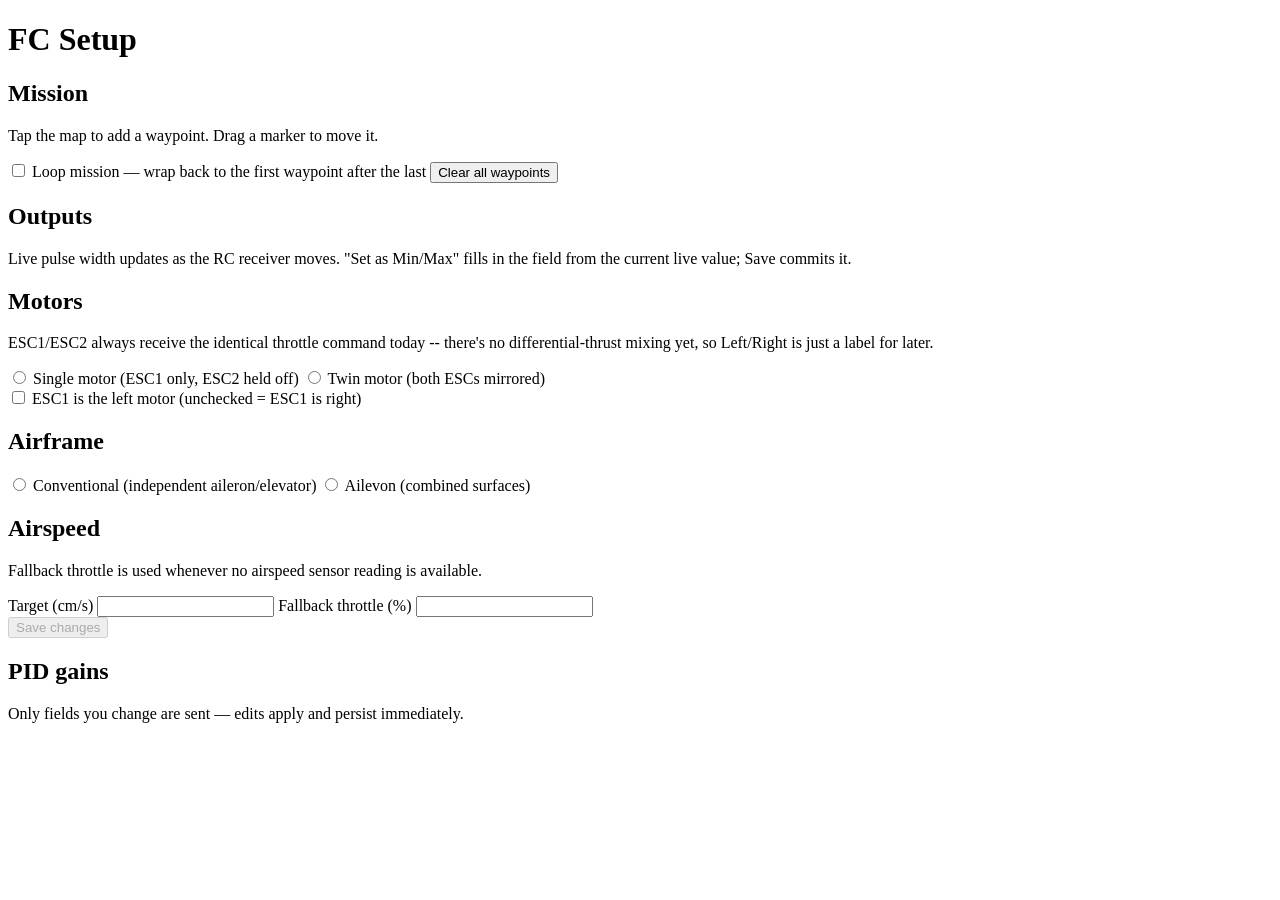
==== main/web/index.html @ 9bd423e6 "moved basestation to setup mode, and started mission board pcb" ====
<!DOCTYPE html>
<html lang="en">
<head>
<meta charset="UTF-8">
<meta name="viewport" content="width=device-width, initial-scale=1, maximum-scale=1, user-scalable=no">
<title>FC Setup</title>
<link rel="stylesheet" href="/leaflet.css">
<link rel="stylesheet" href="/style.css">
</head>
<body>

<header class="topbar">
  <h1>FC Setup</h1>
</header>

<main>
  <section class="card map-card">
    <div class="card-head">
      <h2>Mission</h2>
    </div>
    <div id="map"></div>
    <p class="hint">Tap the map to add a waypoint. Drag a marker to move it.</p>
    <ol id="waypoint-list" class="waypoint-list"></ol>
    <label class="loop-toggle">
      <input type="checkbox" id="loop-toggle">
      <span>Loop mission &mdash; wrap back to the first waypoint after the last</span>
    </label>
    <button id="clear-mission-btn" class="secondary-btn" type="button">Clear all waypoints</button>
  </section>

  <section class="card">
    <h2>Outputs</h2>
    <p class="hint">Live pulse width updates as the RC receiver moves. "Set as Min/Max" fills in the field from the current live value; Save commits it.</p>
    <div id="output-channels"></div>
  </section>

  <section class="card">
    <h2>Motors</h2>
    <p class="hint">ESC1/ESC2 always receive the identical throttle command today -- there's no differential-thrust mixing yet, so Left/Right is just a label for later.</p>
    <div class="radio-row">
      <label><input type="radio" name="motor-count" value="1"> Single motor (ESC1 only, ESC2 held off)</label>
      <label><input type="radio" name="motor-count" value="2"> Twin motor (both ESCs mirrored)</label>
    </div>
    <label class="loop-toggle" id="motor-side-row">
      <input type="checkbox" id="esc1-is-left">
      <span>ESC1 is the left motor (unchecked = ESC1 is right)</span>
    </label>
  </section>

  <section class="card">
    <h2>Airframe</h2>
    <div class="radio-row">
      <label><input type="radio" name="airframe" value="conventional"> Conventional (independent aileron/elevator)</label>
      <label><input type="radio" name="airframe" value="ailevon"> Ailevon (combined surfaces)</label>
    </div>
  </section>

  <section class="card">
    <h2>Airspeed</h2>
    <p class="hint">Fallback throttle is used whenever no airspeed sensor reading is available.</p>
    <div class="airspeed-fields">
      <label class="pid-field">
        <span class="pid-field-label">Target (cm/s)</span>
        <input type="number" step="any" inputmode="decimal" id="airspeed-target">
      </label>
      <label class="pid-field">
        <span class="pid-field-label">Fallback throttle (%)</span>
        <input type="number" step="any" min="0" max="100" inputmode="decimal" id="airspeed-fallback">
      </label>
    </div>
    <button id="airspeed-save-btn" class="save-btn" type="button" disabled>Save changes</button>
  </section>

  <section class="card">
    <h2>PID gains</h2>
    <p class="hint">Only fields you change are sent &mdash; edits apply and persist immediately.</p>
    <div id="pid-targets"></div>
  </section>
</main>

<template id="output-row-template">
  <div class="output-row">
    <div class="card-head">
      <h3 class="output-title"></h3>
      <span class="live-us"></span>
    </div>
    <div class="output-fields">
      <label class="pid-field">
        <span class="pid-field-label">Min (&micro;s)</span>
        <input type="number" step="1" inputmode="numeric" data-field="min_us">
      </label>
      <button class="secondary-btn set-min-btn" type="button">Set as Min</button>
      <label class="pid-field">
        <span class="pid-field-label">Max (&micro;s)</span>
        <input type="number" step="1" inputmode="numeric" data-field="max_us">
      </label>
      <button class="secondary-btn set-max-btn" type="button">Set as Max</button>
    </div>
    <label class="loop-toggle">
      <input type="checkbox" data-field="reversed">
      <span>Reversed</span>
    </label>
    <div class="pid-card-footer">
      <span class="fail-reason"></span>
      <button class="save-btn" type="button" disabled>Save changes</button>
    </div>
  </div>
</template>

<template id="pid-card-template">
  <div class="pid-card">
    <div class="card-head">
      <h3 class="pid-title"></h3>
    </div>
    <div class="pid-fields">
      <label class="pid-field">
        <span class="pid-field-label">K<sub>p</sub></span>
        <input type="number" step="any" inputmode="decimal" data-field="k_p">
      </label>
      <label class="pid-field">
        <span class="pid-field-label">K<sub>i</sub></span>
        <input type="number" step="any" inputmode="decimal" data-field="k_i">
      </label>
      <label class="pid-field">
        <span class="pid-field-label">K<sub>d</sub></span>
        <input type="number" step="any" inputmode="decimal" data-field="k_d">
      </label>
      <label class="pid-field">
        <span class="pid-field-label">I-limit</span>
        <input type="number" step="any" inputmode="decimal" data-field="i_limit">
      </label>
    </div>
    <div class="pid-card-footer">
      <span class="fail-reason"></span>
      <button class="save-btn" type="button" disabled>Save changes</button>
    </div>
  </div>
</template>

<div id="toast" class="toast" role="status" aria-live="polite"></div>

<script src="/leaflet.js"></script>
<script src="/app.js"></script>
</body>
</html>
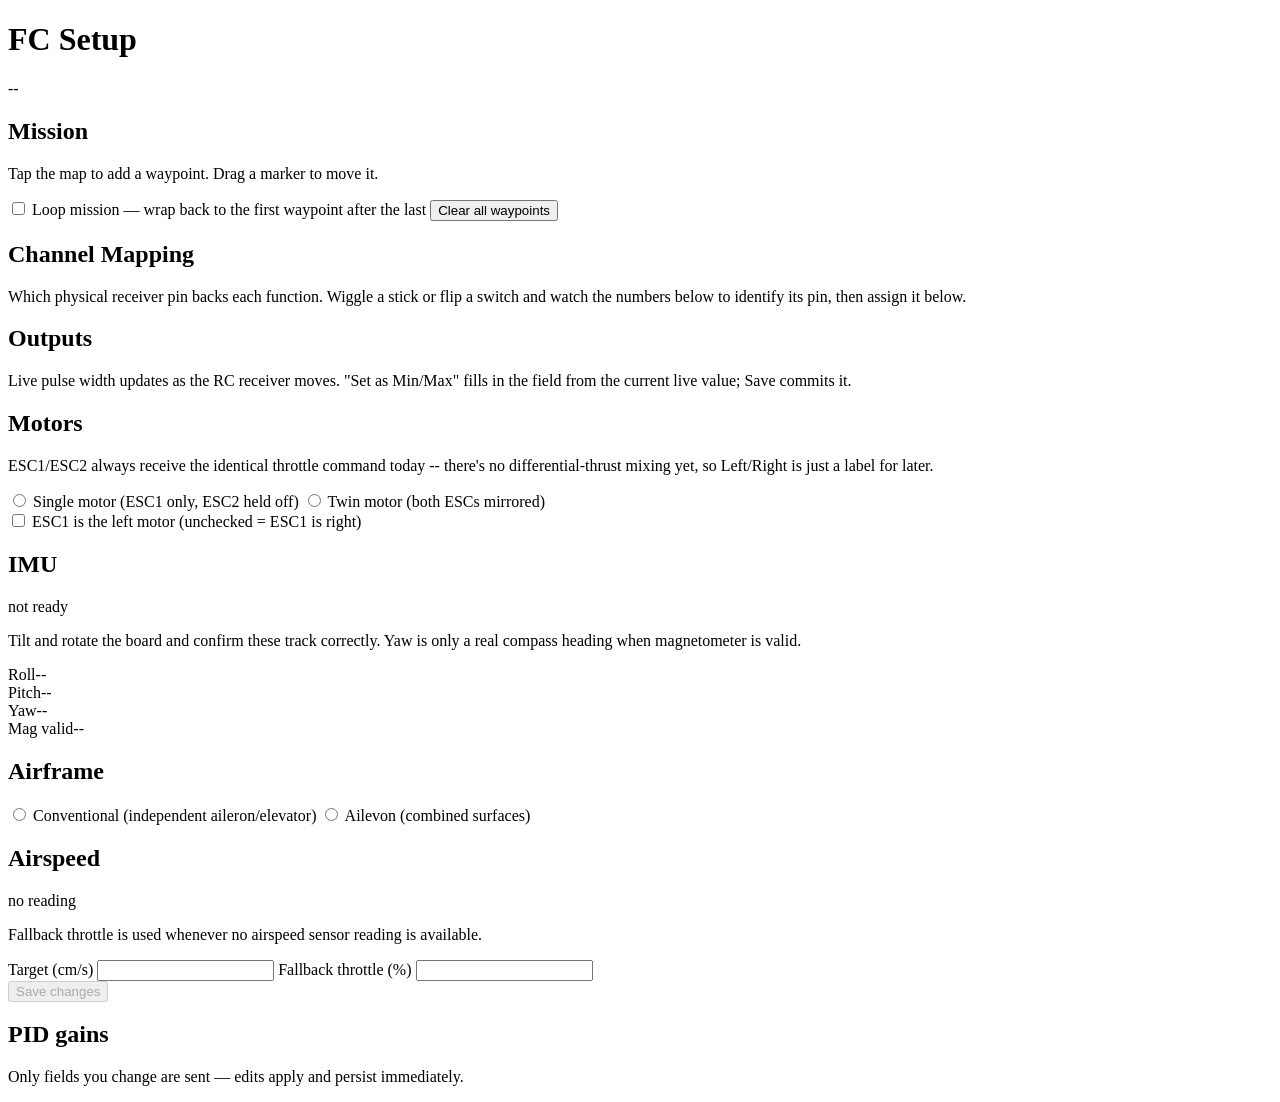
==== commit 0d90128a: "code for PCB v2.1 seems to be completed" ====
--- a/main/web/index.html
+++ b/main/web/index.html
@@ -11,6 +11,7 @@
 
 <header class="topbar">
   <h1>FC Setup</h1>
+  <span id="mode-badge" class="mode-badge">--</span>
 </header>
 
 <main>
@@ -26,6 +27,13 @@
       <span>Loop mission &mdash; wrap back to the first waypoint after the last</span>
     </label>
     <button id="clear-mission-btn" class="secondary-btn" type="button">Clear all waypoints</button>
+  </section>
+
+  <section class="card">
+    <h2>Channel Mapping</h2>
+    <p class="hint">Which physical receiver pin backs each function. Wiggle a stick or flip a switch and watch the numbers below to identify its pin, then assign it below.</p>
+    <div class="rc-map-live-grid" id="rc-map-live-grid"></div>
+    <div id="rc-map-rows"></div>
   </section>
 
   <section class="card">
@@ -48,6 +56,20 @@
   </section>
 
   <section class="card">
+    <div class="card-head">
+      <h2>IMU</h2>
+      <span class="live-us" id="imu-ready-badge">not ready</span>
+    </div>
+    <p class="hint">Tilt and rotate the board and confirm these track correctly. Yaw is only a real compass heading when magnetometer is valid.</p>
+    <div class="imu-readout">
+      <div><span class="pid-field-label">Roll</span><span class="live-us" id="imu-roll">--</span></div>
+      <div><span class="pid-field-label">Pitch</span><span class="live-us" id="imu-pitch">--</span></div>
+      <div><span class="pid-field-label">Yaw</span><span class="live-us" id="imu-yaw">--</span></div>
+      <div><span class="pid-field-label">Mag valid</span><span class="live-us" id="imu-mag-valid">--</span></div>
+    </div>
+  </section>
+
+  <section class="card">
     <h2>Airframe</h2>
     <div class="radio-row">
       <label><input type="radio" name="airframe" value="conventional"> Conventional (independent aileron/elevator)</label>
@@ -56,7 +78,10 @@
   </section>
 
   <section class="card">
-    <h2>Airspeed</h2>
+    <div class="card-head">
+      <h2>Airspeed</h2>
+      <span class="live-us" id="airspeed-live">no reading</span>
+    </div>
     <p class="hint">Fallback throttle is used whenever no airspeed sensor reading is available.</p>
     <div class="airspeed-fields">
       <label class="pid-field">
@@ -77,6 +102,13 @@
     <div id="pid-targets"></div>
   </section>
 </main>
+
+<template id="rc-map-row-template">
+  <div class="rc-map-row">
+    <span class="rc-map-name"></span>
+    <select class="rc-map-select"></select>
+  </div>
+</template>
 
 <template id="output-row-template">
   <div class="output-row">
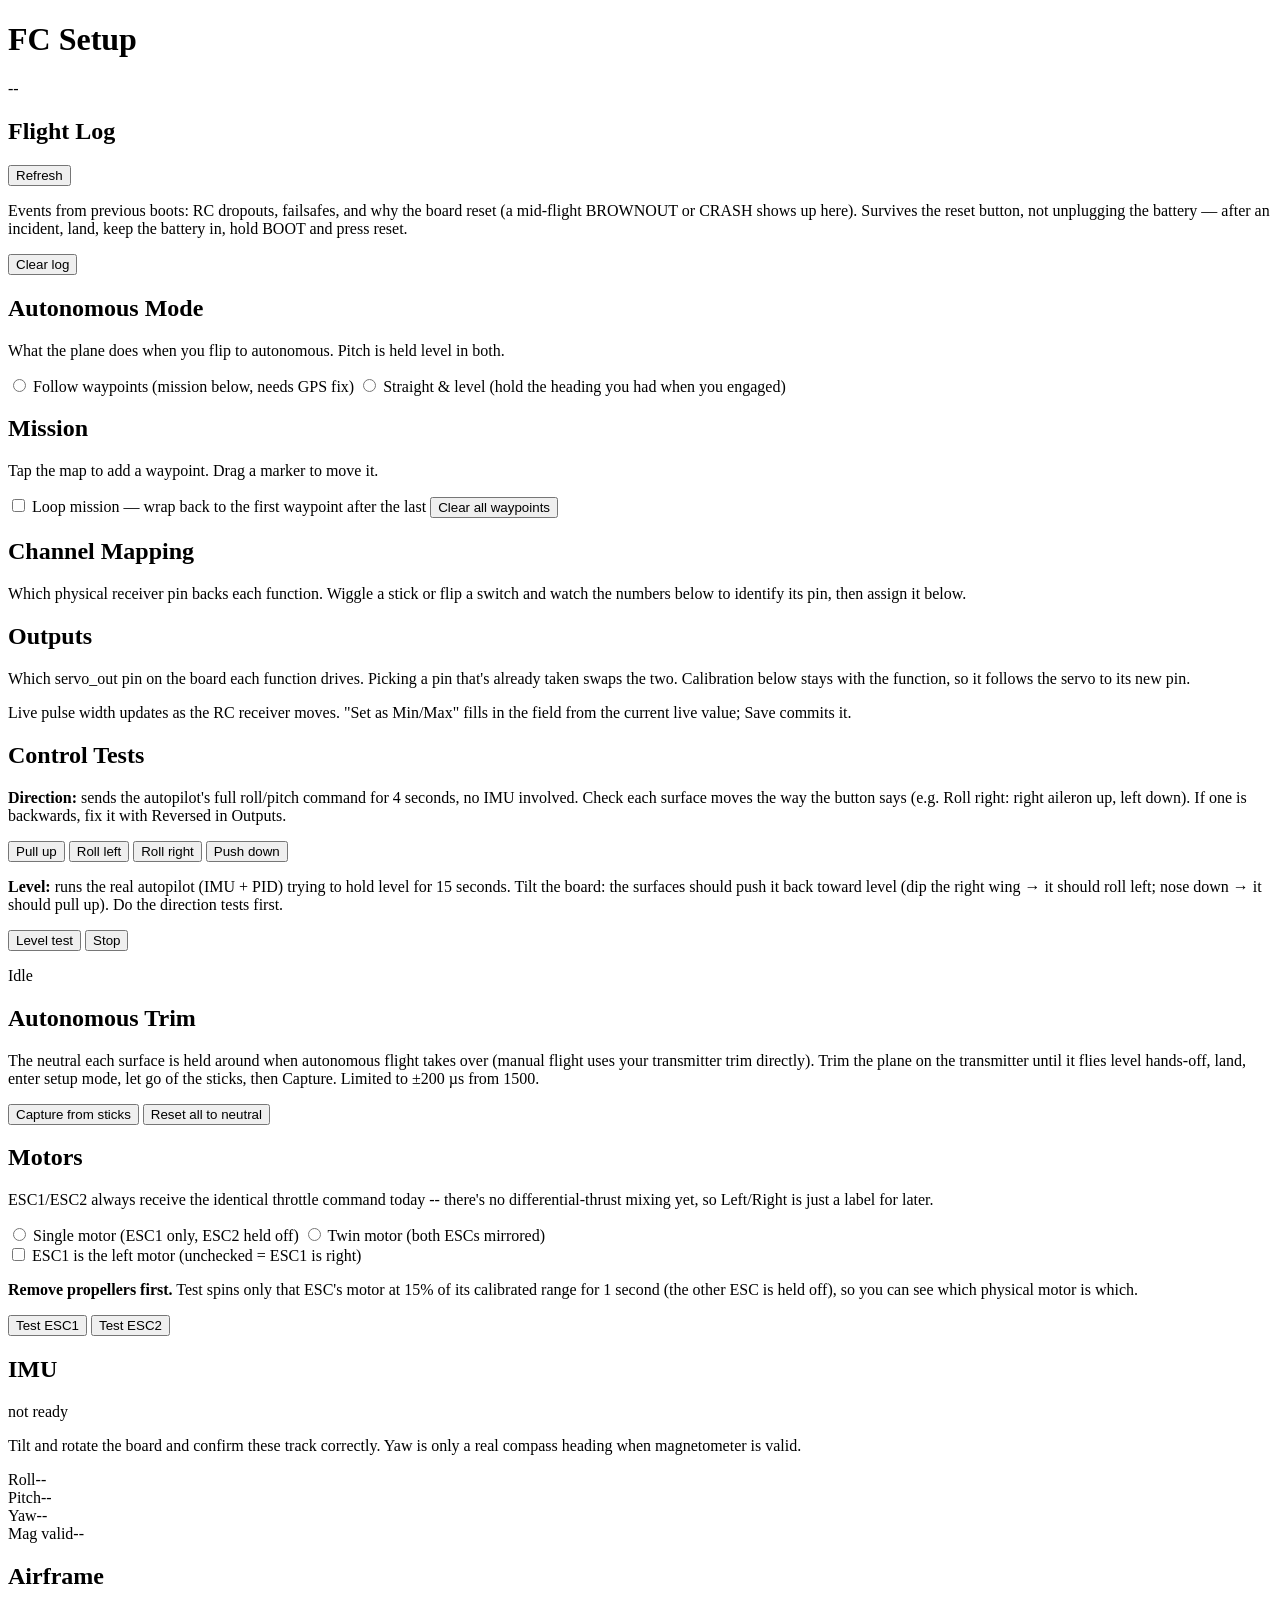
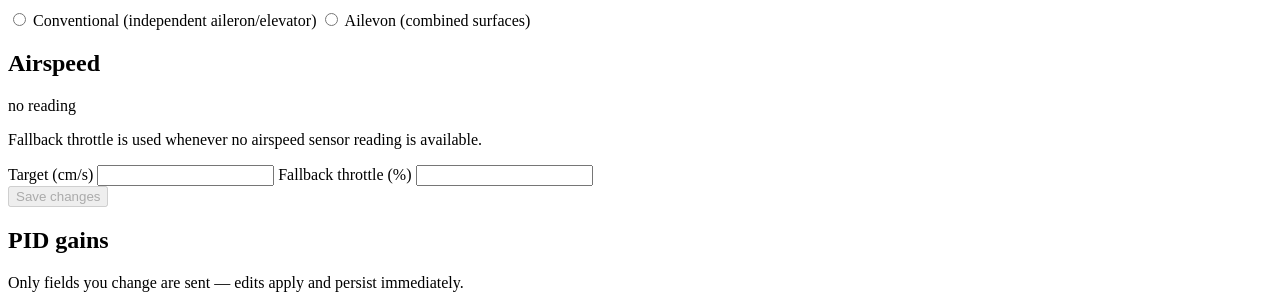
==== commit b6280468: "Kicad FC v3.1 complete, Mission Controller and UWB boards v1 complete, firmware v2 complete!" ====
--- a/main/web/index.html
+++ b/main/web/index.html
@@ -15,6 +15,25 @@
 </header>
 
 <main>
+  <section class="card">
+    <div class="card-head">
+      <h2>Flight Log</h2>
+      <button id="flight-log-refresh" class="secondary-btn" type="button">Refresh</button>
+    </div>
+    <p class="hint">Events from previous boots: RC dropouts, failsafes, and why the board reset (a mid-flight BROWNOUT or CRASH shows up here). Survives the reset button, not unplugging the battery &mdash; after an incident, land, keep the battery in, hold BOOT and press reset.</p>
+    <ol id="flight-log" class="flight-log"></ol>
+    <button id="flight-log-clear" class="secondary-btn" type="button">Clear log</button>
+  </section>
+
+  <section class="card">
+    <h2>Autonomous Mode</h2>
+    <p class="hint">What the plane does when you flip to autonomous. Pitch is held level in both.</p>
+    <div class="radio-row">
+      <label><input type="radio" name="nav-mode" value="waypoint"> Follow waypoints (mission below, needs GPS fix)</label>
+      <label><input type="radio" name="nav-mode" value="heading_hold"> Straight &amp; level (hold the heading you had when you engaged)</label>
+    </div>
+  </section>
+
   <section class="card map-card">
     <div class="card-head">
       <h2>Mission</h2>
@@ -33,13 +52,41 @@
     <h2>Channel Mapping</h2>
     <p class="hint">Which physical receiver pin backs each function. Wiggle a stick or flip a switch and watch the numbers below to identify its pin, then assign it below.</p>
     <div class="rc-map-live-grid" id="rc-map-live-grid"></div>
-    <div id="rc-map-rows"></div>
+    <div id="rc-map-rows" class="map-rows"></div>
   </section>
 
   <section class="card">
     <h2>Outputs</h2>
+    <p class="hint">Which servo_out pin on the board each function drives. Picking a pin that's already taken swaps the two. Calibration below stays with the function, so it follows the servo to its new pin.</p>
+    <div id="servo-map-rows" class="map-rows"></div>
     <p class="hint">Live pulse width updates as the RC receiver moves. "Set as Min/Max" fills in the field from the current live value; Save commits it.</p>
     <div id="output-channels"></div>
+  </section>
+
+  <section class="card">
+    <h2>Control Tests</h2>
+    <p class="hint"><strong>Direction:</strong> sends the autopilot's full roll/pitch command for 4 seconds, no IMU involved. Check each surface moves the way the button says (e.g. Roll right: right aileron up, left down). If one is backwards, fix it with Reversed in Outputs.</p>
+    <div class="ctrl-test-grid">
+      <button class="secondary-btn ctrl-test-btn" type="button" data-test="pitch_up">Pull up</button>
+      <button class="secondary-btn ctrl-test-btn" type="button" data-test="roll_left">Roll left</button>
+      <button class="secondary-btn ctrl-test-btn" type="button" data-test="roll_right">Roll right</button>
+      <button class="secondary-btn ctrl-test-btn" type="button" data-test="pitch_down">Push down</button>
+    </div>
+    <p class="hint"><strong>Level:</strong> runs the real autopilot (IMU + PID) trying to hold level for 15 seconds. Tilt the board: the surfaces should push it back toward level (dip the right wing &rarr; it should roll left; nose down &rarr; it should pull up). Do the direction tests first.</p>
+    <button class="secondary-btn ctrl-test-btn" type="button" data-test="level">Level test</button>
+    <button id="ctrl-test-stop" class="secondary-btn" type="button">Stop</button>
+    <p class="hint" id="ctrl-test-status">Idle</p>
+  </section>
+
+  <section class="card">
+    <h2>Autonomous Trim</h2>
+    <p class="hint">The neutral each surface is held around when autonomous flight takes over (manual flight uses your transmitter trim directly). Trim the plane on the transmitter until it flies level hands-off, land, enter setup mode, let go of the sticks, then Capture. Limited to &plusmn;<span id="trim-max-offset">200</span> &micro;s from <span id="trim-neutral">1500</span>.</p>
+    <div id="trim-rows" class="map-rows"></div>
+    <div class="radio-row">
+      <button id="trim-capture-btn" class="secondary-btn" type="button">Capture from sticks</button>
+      <button id="trim-reset-btn" class="secondary-btn" type="button">Reset all to neutral</button>
+    </div>
+    <p class="fail-reason" id="trim-fail-reason"></p>
   </section>
 
   <section class="card">
@@ -53,6 +100,11 @@
       <input type="checkbox" id="esc1-is-left">
       <span>ESC1 is the left motor (unchecked = ESC1 is right)</span>
     </label>
+    <p class="hint"><strong>Remove propellers first.</strong> Test spins only that ESC's motor at 15% of its calibrated range for 1 second (the other ESC is held off), so you can see which physical motor is which.</p>
+    <div class="radio-row">
+      <button class="secondary-btn esc-test-btn" type="button" data-esc="1">Test ESC1</button>
+      <button class="secondary-btn esc-test-btn" type="button" data-esc="2">Test ESC2</button>
+    </div>
   </section>
 
   <section class="card">
